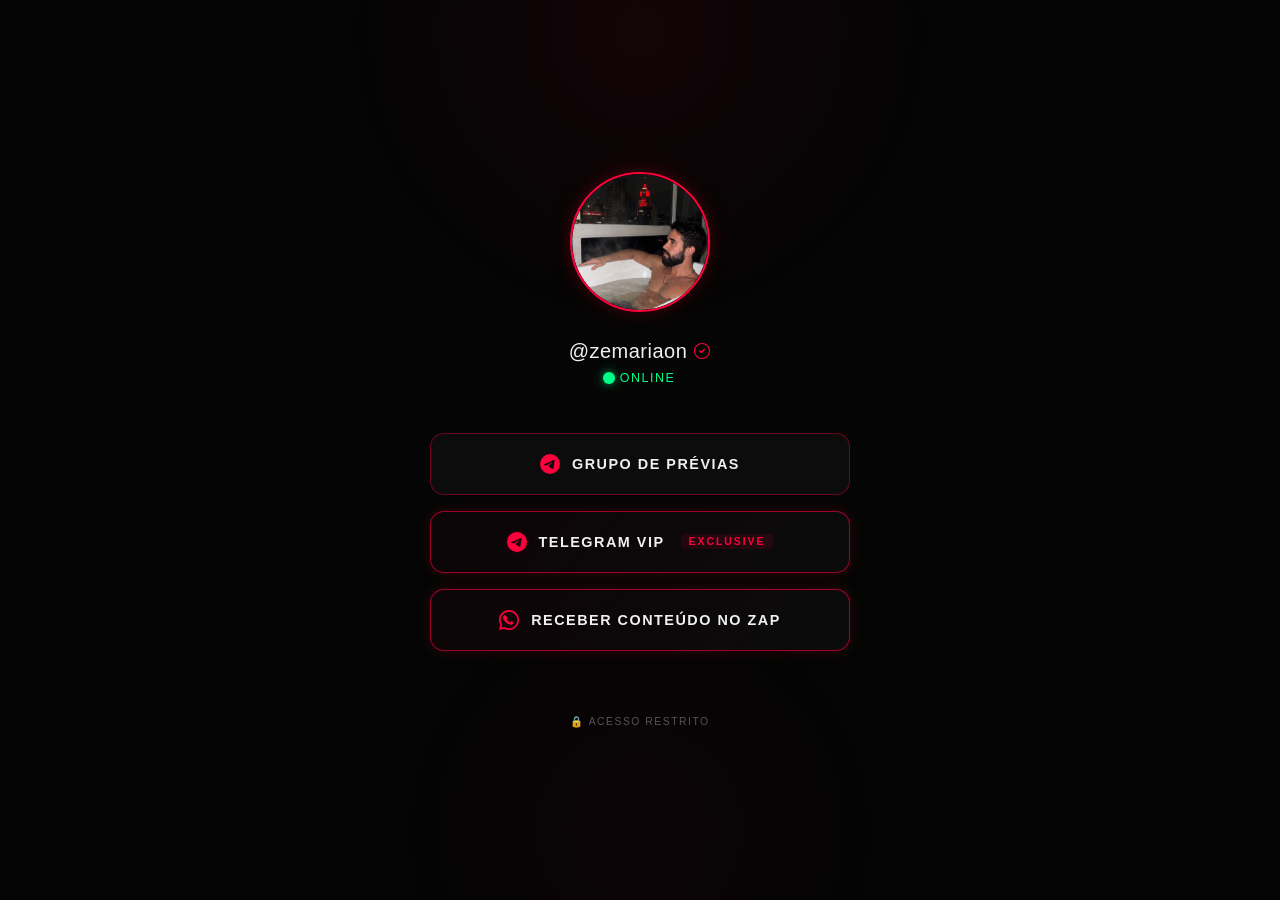
==== index.htm @ 59e33ff2 "Add files via upload" ====
<!DOCTYPE html>
<html lang="pt-BR">

<head>
  <meta charset="UTF-8">
  <meta name="viewport" content="width=device-width, initial-scale=1.0">
  <meta name="description" content="Acesse conteúdos exclusivos e entre no grupo VIP pelo Telegram.">
  <meta name="theme-color" content="#050505">
  <title>Perfil Exclusivo</title>
  <link rel="stylesheet" href="style.css">

  <!-- Favicon inline (red diamond) -->
  <link rel="icon" href="data:image/svg+xml,<svg xmlns='http://www.w3.org/2000/svg' viewBox='0 0 100 100'><text y='0.9em' font-size='90'>💎</text></svg>">
</head>

<body>

  <div class="container">

    <!-- ── Profile Photo ── -->
    <div class="profile-wrapper">
      <div class="profile-glow"></div>
      <img src="profile.jpeg" alt="Foto de perfil" class="profile-photo" loading="eager">
    </div>

    <!-- ── Username ── -->
    <div class="username-section">
      <div class="username">
        @zemariaon
        <!-- Verified badge -->
        <span class="verified-badge" title="Verificado">
          <svg viewbox="0 0 24 24" fill="none" xmlns="http://www.w3.org/2000/svg">
            <path d="M9 12l2 2 4-4" stroke="#FF003C" stroke-width="2" stroke-linecap="round" stroke-linejoin="round"></path>
            <path d="M12 2C6.48 2 2 6.48 2 12s4.48 10 10 10 10-4.48 10-10S17.52 2 12 2z" stroke="#FF003C" stroke-width="1.5" fill="none"></path>
          </svg>
        </span>
      </div>
      <div class="status-online">
        <span class="status-dot-wrapper">
          <span class="status-dot-ping"></span>
          <span class="status-dot"></span>
        </span>
        <span class="status-text">Online</span>
      </div>
    </div>

    <!-- ── Buttons ── -->
    <div class="buttons-group">

      <!-- Grupo de Prévias -->
      <a href="https://t.me/+c9ROxH11eikwNGI5" class="btn" id="btn-previas" target="_blank" rel="noopener noreferrer">
        <span class="btn-icon">
          <svg viewbox="0 0 24 24" xmlns="http://www.w3.org/2000/svg">
            <path d="M11.944 0A12 12 0 0 0 0 12a12 12 0 0 0 12 12 12 12 0 0 0 12-12A12 12 0 0 0 12 0a12 12 0 0 0-.056 0zm4.962 7.224c.1-.002.321.023.465.14a.506.506 0 0 1 .171.325c.016.093.036.306.02.472-.18 1.898-.962 6.502-1.36 8.627-.168.9-.499 1.201-.82 1.23-.696.065-1.225-.46-1.9-.902-1.056-.693-1.653-1.124-2.678-1.8-1.185-.78-.417-1.21.258-1.91.177-.184 3.247-2.977 3.307-3.23.007-.032.014-.15-.056-.212s-.174-.041-.249-.024c-.106.024-1.793 1.14-5.061 3.345-.48.33-.913.49-1.302.48-.428-.008-1.252-.241-1.865-.44-.752-.245-1.349-.374-1.297-.789.027-.216.325-.437.893-.663 3.498-1.524 5.83-2.529 6.998-3.014 3.332-1.386 4.025-1.627 4.476-1.635z"></path>
          </svg>
        </span>
        GRUPO DE PRÉVIAS
      </a>

      <!-- Telegram VIP -->
      <a href="https://t.me/zezemariabot?start=linkbio2" class="btn btn--vip" id="btn-vip" target="_blank" rel="noopener noreferrer">
        <span class="btn-icon">
          <svg viewbox="0 0 24 24" xmlns="http://www.w3.org/2000/svg">
            <path d="M11.944 0A12 12 0 0 0 0 12a12 12 0 0 0 12 12 12 12 0 0 0 12-12A12 12 0 0 0 12 0a12 12 0 0 0-.056 0zm4.962 7.224c.1-.002.321.023.465.14a.506.506 0 0 1 .171.325c.016.093.036.306.02.472-.18 1.898-.962 6.502-1.36 8.627-.168.9-.499 1.201-.82 1.23-.696.065-1.225-.46-1.9-.902-1.056-.693-1.653-1.124-2.678-1.8-1.185-.78-.417-1.21.258-1.91.177-.184 3.247-2.977 3.307-3.23.007-.032.014-.15-.056-.212s-.174-.041-.249-.024c-.106.024-1.793 1.14-5.061 3.345-.48.33-.913.49-1.302.48-.428-.008-1.252-.241-1.865-.44-.752-.245-1.349-.374-1.297-.789.027-.216.325-.437.893-.663 3.498-1.524 5.83-2.529 6.998-3.014 3.332-1.386 4.025-1.627 4.476-1.635z"></path>
          </svg>
        </span>
        TELEGRAM VIP
        <span class="vip-label">EXCLUSIVE</span>
      </a>

      <!-- Receber Conteúdo no Zap -->
      <a href="https://ggcheckout.app/checkout/v4/12ZdZEENy6Fd3tUeQCRN" class="btn btn--zap" id="btn-zap" target="_blank" rel="noopener noreferrer">
        <span class="btn-icon">
          <svg viewBox="0 0 24 24" xmlns="http://www.w3.org/2000/svg">
            <path d="M17.472 14.382c-.301-.15-1.78-.878-2.056-.979-.276-.1-.476-.15-.676.15-.2.301-.776.979-.952 1.18-.175.2-.35.226-.651.075-.3-.15-1.268-.468-2.416-1.493-.893-.798-1.496-1.783-1.672-2.083-.175-.3-.019-.462.132-.612.136-.135.301-.35.452-.526.15-.175.2-.301.3-.501.1-.2.05-.376-.025-.526-.075-.15-.676-1.63-1.927-2.23-.244-.585-.494-.505-.677-.514-.176-.008-.376-.01-.577-.01-.2 0-.526.075-.801.375-.276.301-1.053 1.028-1.053 2.507 0 1.478 1.078 2.905 1.228 3.106.15.2 2.122 3.24 5.141 4.544.718.31 1.278.496 1.716.635.722.23 1.379.197 1.899.12.579-.087 1.78-.727 2.03-1.429.251-.702.251-1.303.176-1.429-.075-.125-.275-.2-.576-.35zM12 0C5.373 0 0 5.373 0 12c0 2.115.553 4.101 1.519 5.828L0 24l6.345-1.494A11.936 11.936 0 0 0 12 24c6.627 0 12-5.373 12-12S18.627 0 12 0zm0 22c-1.848 0-3.582-.505-5.076-1.385l-.364-.216-3.766.886.903-3.667-.238-.378A9.957 9.957 0 0 1 2 12c0-5.514 4.486-10 10-10s10 4.486 10 10-4.486 10-10 10z"/>
          </svg>
        </span>
        Receber Conteúdo no Zap
      </a>

    </div>

    <!-- ── Footer ── -->
    <div class="footer">
      <span class="footer-text">🔒 Acesso restrito</span>
    </div>

  </div>

</body>

</html>
---- style.css ----
/* ========================================
   PRESSEL — Dark + Red Neon Premium
   ======================================== */

/* Google Font */
@import url('css2');

/* ── Design Tokens ── */
:root {
  --bg-primary: #050505;
  --bg-secondary: #0a0a0a;
  --bg-card: #0d0d0d;
  --bg-button: #0c0c0c;
  --neon-red: #FF003C;
  --neon-red-soft: rgba(255, 0, 60, 0.35);
  --neon-red-glow: rgba(255, 0, 60, 0.15);
  --neon-red-subtle: rgba(255, 0, 60, 0.06);
  --text-primary: #f0f0f0;
  --text-secondary: #888888;
  --text-muted: #555555;
  --border-subtle: rgba(255, 0, 60, 0.2);
  --border-button: rgba(255, 0, 60, 0.4);
  --border-vip: rgba(255, 0, 60, 0.6);
  --radius-full: 50%;
  --radius-lg: 14px;
  --max-width: 420px;
}

/* ── Reset ── */
*,
*::before,
*::after {
  margin: 0;
  padding: 0;
  box-sizing: border-box;
}

html {
  font-size: 16px;
  -webkit-font-smoothing: antialiased;
  -moz-osx-font-smoothing: grayscale;
}

/* ── Body ── */
body {
  font-family: 'Inter', -apple-system, BlinkMacSystemFont, 'Segoe UI', sans-serif;
  background-color: var(--bg-primary);
  color: var(--text-primary);
  min-height: 100vh;
  display: flex;
  justify-content: center;
  align-items: center;
  overflow-x: hidden;
  position: relative;
}

/* ── Ambient background glow ── */
body::before {
  content: '';
  position: fixed;
  top: -30%;
  left: 50%;
  transform: translateX(-50%);
  width: 600px;
  height: 600px;
  background: radial-gradient(circle, var(--neon-red-subtle) 0%, transparent 70%);
  pointer-events: none;
  z-index: 0;
}

body::after {
  content: '';
  position: fixed;
  bottom: -20%;
  left: 50%;
  transform: translateX(-50%);
  width: 500px;
  height: 500px;
  background: radial-gradient(circle, rgba(255, 0, 60, 0.03) 0%, transparent 70%);
  pointer-events: none;
  z-index: 0;
}

/* ── Container ── */
.container {
  width: 90%;
  max-width: var(--max-width);
  display: flex;
  flex-direction: column;
  align-items: center;
  padding: 60px 0 80px;
  position: relative;
  z-index: 1;
}

/* ── Profile Photo ── */
.profile-wrapper {
  position: relative;
  margin-bottom: 24px;
  opacity: 0;
  animation: fadeIn 0.8s ease-out 0.2s forwards;
}

.profile-glow {
  position: absolute;
  inset: -8px;
  border-radius: var(--radius-full);
  background: radial-gradient(circle, var(--neon-red-glow) 0%, transparent 70%);
  filter: blur(12px);
  z-index: 0;
  animation: pulseGlow 4s ease-in-out infinite;
}

.profile-photo {
  width: 130px;
  height: 130px;
  border-radius: var(--radius-full);
  object-fit: cover;
  border: 2px solid var(--neon-red);
  position: relative;
  z-index: 1;
  box-shadow:
    0 0 15px var(--neon-red-glow),
    0 0 30px rgba(255, 0, 60, 0.08);
}

/* ── Username ── */
.username-section {
  text-align: center;
  margin-bottom: 48px;
  opacity: 0;
  animation: fadeIn 0.8s ease-out 0.4s forwards;
}

.username {
  font-size: 1.25rem;
  font-weight: 500;
  letter-spacing: 0.5px;
  color: var(--text-primary);
  display: inline-flex;
  align-items: center;
  gap: 6px;
}

.verified-badge {
  display: inline-flex;
  align-items: center;
  justify-content: center;
  width: 18px;
  height: 18px;
  flex-shrink: 0;
}

.verified-badge svg {
  width: 18px;
  height: 18px;
}

.status-online {
  display: flex;
  align-items: center;
  justify-content: center;
  gap: 7px;
  margin-top: 8px;
}

.status-dot-wrapper {
  position: relative;
  display: inline-flex;
  align-items: center;
  justify-content: center;
  width: 8px;
  height: 8px;
}

.status-dot-ping {
  position: absolute;
  inset: -2px;
  border-radius: var(--radius-full);
  background-color: #00ff88;
  animation: pingGreen 1.8s cubic-bezier(0, 0, 0.2, 1) infinite;
}

.status-dot {
  position: relative;
  width: 8px;
  height: 8px;
  border-radius: var(--radius-full);
  background-color: #00ff88;
  box-shadow:
    0 0 8px #00ff88,
    0 0 16px rgba(0, 255, 136, 0.6);
  animation: blinkGreen 1.8s ease-in-out infinite;
}

.status-text {
  font-size: 0.78rem;
  font-weight: 500;
  color: #00ff88;
  letter-spacing: 1.5px;
  text-transform: uppercase;
}

@keyframes pingGreen {
  75%, 100% {
    transform: scale(2.5);
    opacity: 0;
  }
}

@keyframes blinkGreen {
  0%, 100% {
    opacity: 1;
    filter: brightness(1.1);
  }
  50% {
    opacity: 0.35;
    filter: brightness(0.8);
  }
}

/* ── Buttons ── */
.buttons-group {
  width: 100%;
  display: flex;
  flex-direction: column;
  gap: 16px;
}

.btn {
  display: flex;
  align-items: center;
  justify-content: center;
  gap: 12px;
  width: 100%;
  padding: 18px 24px;
  border-radius: var(--radius-lg);
  background: var(--bg-button);
  color: var(--text-primary);
  text-decoration: none;
  font-family: 'Inter', sans-serif;
  font-size: 0.9rem;
  font-weight: 600;
  letter-spacing: 1.5px;
  text-transform: uppercase;
  border: 1px solid var(--border-button);
  cursor: pointer;
  position: relative;
  overflow: hidden;
  transition:
    box-shadow 0.35s ease,
    border-color 0.35s ease,
    transform 0.25s ease,
    background 0.35s ease;
  /* Entry animation */
  opacity: 0;
  transform: translateY(20px);
}

.btn:nth-child(1) {
  animation: slideUp 0.6s ease-out 0.6s forwards;
}

.btn:nth-child(2) {
  animation: slideUp 0.6s ease-out 0.75s forwards;
}

.btn:nth-child(3) {
  animation: slideUp 0.6s ease-out 0.9s forwards;
}

/* Shimmer overlay */
.btn::before {
  content: '';
  position: absolute;
  top: 0;
  left: -100%;
  width: 100%;
  height: 100%;
  background: linear-gradient(
    90deg,
    transparent 0%,
    rgba(255, 0, 60, 0.04) 50%,
    transparent 100%
  );
  transition: left 0.5s ease;
}

.btn:hover::before {
  left: 100%;
}

.btn:hover {
  border-color: var(--neon-red);
  box-shadow:
    0 0 20px var(--neon-red-glow),
    0 0 40px rgba(255, 0, 60, 0.06),
    inset 0 0 20px rgba(255, 0, 60, 0.03);
  transform: translateY(-2px);
  background: rgba(255, 0, 60, 0.04);
}

.btn:active {
  transform: translateY(0);
  transition: transform 0.1s ease;
}

/* Telegram icon */
.btn-icon {
  display: inline-flex;
  align-items: center;
  justify-content: center;
  flex-shrink: 0;
}

.btn-icon svg {
  width: 20px;
  height: 20px;
  fill: var(--neon-red);
  transition: filter 0.35s ease;
}

.btn:hover .btn-icon svg {
  filter: drop-shadow(0 0 4px var(--neon-red-soft));
}

/* ── VIP Button — Extra emphasis ── */
.btn--vip {
  border-color: var(--border-vip);
  box-shadow:
    0 0 12px var(--neon-red-glow),
    0 0 25px rgba(255, 0, 60, 0.05);
  background: linear-gradient(
    135deg,
    rgba(255, 0, 60, 0.03) 0%,
    var(--bg-button) 100%
  );
}

.btn--vip:hover {
  border-color: var(--neon-red);
  box-shadow:
    0 0 25px var(--neon-red-soft),
    0 0 50px rgba(255, 0, 60, 0.1),
    inset 0 0 25px rgba(255, 0, 60, 0.05);
  background: linear-gradient(
    135deg,
    rgba(255, 0, 60, 0.08) 0%,
    rgba(255, 0, 60, 0.02) 100%
  );
}

.btn--vip .btn-icon svg {
  filter: drop-shadow(0 0 3px var(--neon-red-glow));
}

.btn--vip:hover .btn-icon svg {
  filter: drop-shadow(0 0 6px var(--neon-red-soft));
}

/* ── VIP label accent ── */
.vip-label {
  font-size: 0.65rem;
  font-weight: 700;
  letter-spacing: 2px;
  color: var(--neon-red);
  background: rgba(255, 0, 60, 0.1);
  padding: 2px 8px;
  border-radius: 4px;
  margin-left: 4px;
}

/* ── Zap Button — Checkout emphasis ── */
.btn--zap {
  border-color: var(--border-vip);
  box-shadow:
    0 0 12px var(--neon-red-glow),
    0 0 25px rgba(255, 0, 60, 0.05);
  background: linear-gradient(
    135deg,
    rgba(255, 0, 60, 0.03) 0%,
    var(--bg-button) 100%
  );
}

.btn--zap:hover {
  border-color: var(--neon-red);
  box-shadow:
    0 0 25px var(--neon-red-soft),
    0 0 50px rgba(255, 0, 60, 0.1),
    inset 0 0 25px rgba(255, 0, 60, 0.05);
  background: linear-gradient(
    135deg,
    rgba(255, 0, 60, 0.08) 0%,
    rgba(255, 0, 60, 0.02) 100%
  );
}

.btn--zap .btn-icon svg {
  filter: drop-shadow(0 0 3px var(--neon-red-glow));
}

.btn--zap:hover .btn-icon svg {
  filter: drop-shadow(0 0 6px var(--neon-red-soft));
}

/* ── Keyframes ── */
@keyframes fadeIn {
  from {
    opacity: 0;
    transform: translateY(8px);
  }
  to {
    opacity: 1;
    transform: translateY(0);
  }
}

@keyframes slideUp {
  from {
    opacity: 0;
    transform: translateY(20px);
  }
  to {
    opacity: 1;
    transform: translateY(0);
  }
}

@keyframes pulseGlow {
  0%, 100% {
    opacity: 0.6;
    transform: scale(1);
  }
  50% {
    opacity: 1;
    transform: scale(1.05);
  }
}

/* ── Footer ── */
.footer {
  margin-top: 60px;
  opacity: 0;
  animation: fadeIn 0.8s ease-out 1s forwards;
}

.footer-text {
  font-size: 0.65rem;
  color: var(--text-muted);
  letter-spacing: 1.5px;
  text-transform: uppercase;
}

/* ── Responsiveness ── */
@media (max-width: 480px) {
  .container {
    width: 88%;
    padding: 50px 0 60px;
  }

  .profile-photo {
    width: 115px;
    height: 115px;
  }

  .username {
    font-size: 1.15rem;
  }

  .btn {
    padding: 16px 20px;
    font-size: 0.82rem;
    letter-spacing: 1.2px;
  }
}

@media (min-width: 768px) {
  .container {
    padding: 100px 0;
  }

  .profile-photo {
    width: 140px;
    height: 140px;
  }

  .btn {
    padding: 20px 28px;
  }
}

/* ── Accessibility: reduced motion ── */
@media (prefers-reduced-motion: reduce) {
  *,
  *::before,
  *::after {
    animation-duration: 0.01ms !important;
    animation-iteration-count: 1 !important;
    transition-duration: 0.01ms !important;
  }
}
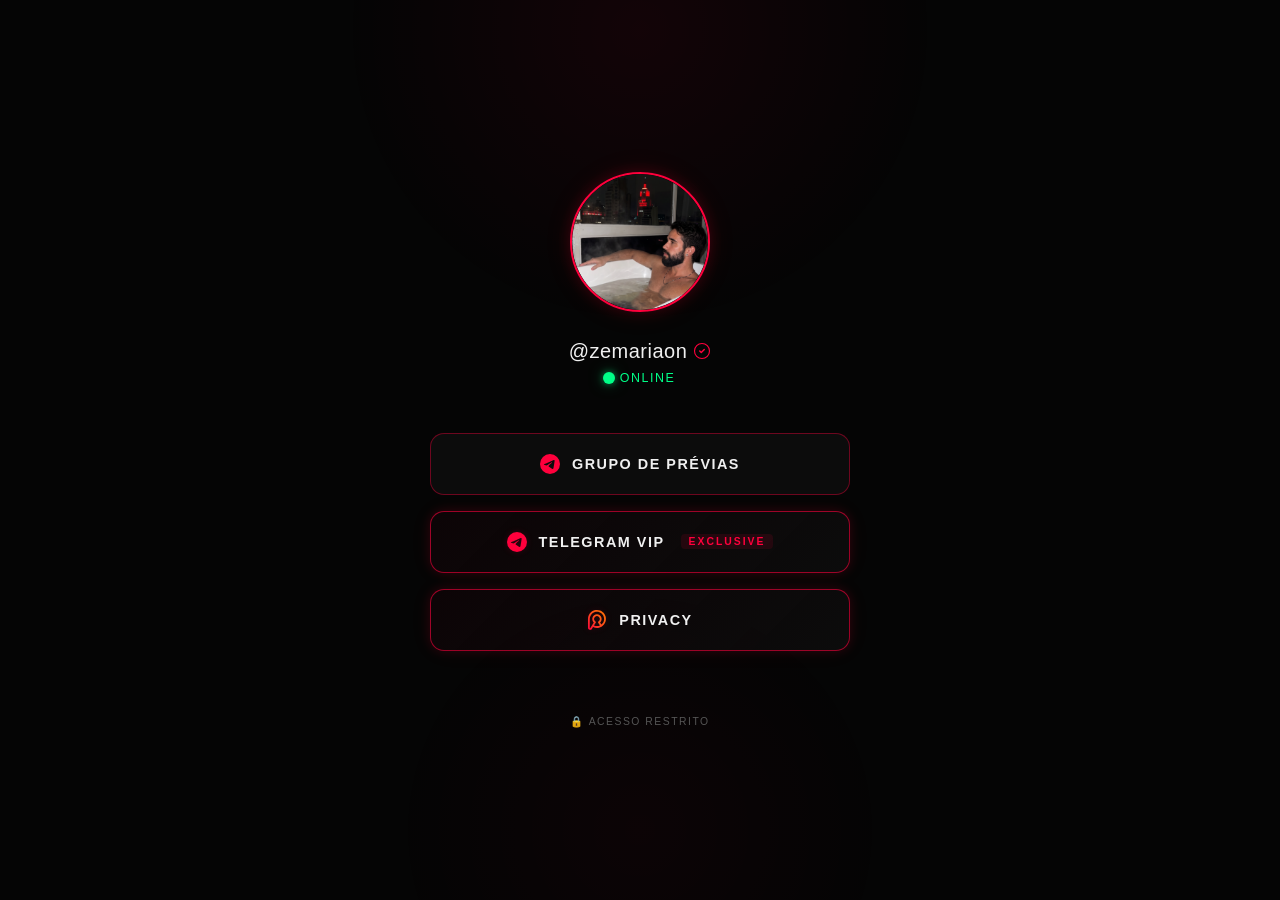
==== commit 2de79458: "Add files via upload" ====
--- a/index.htm
+++ b/index.htm
@@ -7,10 +7,14 @@
   <meta name="description" content="Acesse conteúdos exclusivos e entre no grupo VIP pelo Telegram.">
   <meta name="theme-color" content="#050505">
   <title>Perfil Exclusivo</title>
+  <link rel="preconnect" href="https://fonts.googleapis.com">
+  <link rel="preconnect" href="https://fonts.gstatic.com" crossorigin="">
+  <link href="css2?family=Inter:wght@300;400;500;600;700&display=swap" rel="stylesheet">
   <link rel="stylesheet" href="style.css">
 
   <!-- Favicon inline (red diamond) -->
-  <link rel="icon" href="data:image/svg+xml,<svg xmlns='http://www.w3.org/2000/svg' viewBox='0 0 100 100'><text y='0.9em' font-size='90'>💎</text></svg>">
+  <link rel="icon"
+    href="data:image/svg+xml,<svg xmlns='http://www.w3.org/2000/svg' viewBox='0 0 100 100'><text y='0.9em' font-size='90'>💎</text></svg>">
 </head>
 
 <body>
@@ -30,8 +34,10 @@
         <!-- Verified badge -->
         <span class="verified-badge" title="Verificado">
           <svg viewbox="0 0 24 24" fill="none" xmlns="http://www.w3.org/2000/svg">
-            <path d="M9 12l2 2 4-4" stroke="#FF003C" stroke-width="2" stroke-linecap="round" stroke-linejoin="round"></path>
-            <path d="M12 2C6.48 2 2 6.48 2 12s4.48 10 10 10 10-4.48 10-10S17.52 2 12 2z" stroke="#FF003C" stroke-width="1.5" fill="none"></path>
+            <path d="M9 12l2 2 4-4" stroke="#FF003C" stroke-width="2" stroke-linecap="round" stroke-linejoin="round">
+            </path>
+            <path d="M12 2C6.48 2 2 6.48 2 12s4.48 10 10 10 10-4.48 10-10S17.52 2 12 2z" stroke="#FF003C"
+              stroke-width="1.5" fill="none"></path>
           </svg>
         </span>
       </div>
@@ -51,31 +57,48 @@
       <a href="https://t.me/+c9ROxH11eikwNGI5" class="btn" id="btn-previas" target="_blank" rel="noopener noreferrer">
         <span class="btn-icon">
           <svg viewbox="0 0 24 24" xmlns="http://www.w3.org/2000/svg">
-            <path d="M11.944 0A12 12 0 0 0 0 12a12 12 0 0 0 12 12 12 12 0 0 0 12-12A12 12 0 0 0 12 0a12 12 0 0 0-.056 0zm4.962 7.224c.1-.002.321.023.465.14a.506.506 0 0 1 .171.325c.016.093.036.306.02.472-.18 1.898-.962 6.502-1.36 8.627-.168.9-.499 1.201-.82 1.23-.696.065-1.225-.46-1.9-.902-1.056-.693-1.653-1.124-2.678-1.8-1.185-.78-.417-1.21.258-1.91.177-.184 3.247-2.977 3.307-3.23.007-.032.014-.15-.056-.212s-.174-.041-.249-.024c-.106.024-1.793 1.14-5.061 3.345-.48.33-.913.49-1.302.48-.428-.008-1.252-.241-1.865-.44-.752-.245-1.349-.374-1.297-.789.027-.216.325-.437.893-.663 3.498-1.524 5.83-2.529 6.998-3.014 3.332-1.386 4.025-1.627 4.476-1.635z"></path>
+            <path
+              d="M11.944 0A12 12 0 0 0 0 12a12 12 0 0 0 12 12 12 12 0 0 0 12-12A12 12 0 0 0 12 0a12 12 0 0 0-.056 0zm4.962 7.224c.1-.002.321.023.465.14a.506.506 0 0 1 .171.325c.016.093.036.306.02.472-.18 1.898-.962 6.502-1.36 8.627-.168.9-.499 1.201-.82 1.23-.696.065-1.225-.46-1.9-.902-1.056-.693-1.653-1.124-2.678-1.8-1.185-.78-.417-1.21.258-1.91.177-.184 3.247-2.977 3.307-3.23.007-.032.014-.15-.056-.212s-.174-.041-.249-.024c-.106.024-1.793 1.14-5.061 3.345-.48.33-.913.49-1.302.48-.428-.008-1.252-.241-1.865-.44-.752-.245-1.349-.374-1.297-.789.027-.216.325-.437.893-.663 3.498-1.524 5.83-2.529 6.998-3.014 3.332-1.386 4.025-1.627 4.476-1.635z">
+            </path>
           </svg>
         </span>
         GRUPO DE PRÉVIAS
       </a>
 
       <!-- Telegram VIP -->
-      <a href="https://t.me/zezemariabot?start=linkbio2" class="btn btn--vip" id="btn-vip" target="_blank" rel="noopener noreferrer">
+      <a href="https://t.me/zezemariabot?start=linkbio2" class="btn btn--vip" id="btn-vip" target="_blank"
+        rel="noopener noreferrer">
         <span class="btn-icon">
           <svg viewbox="0 0 24 24" xmlns="http://www.w3.org/2000/svg">
-            <path d="M11.944 0A12 12 0 0 0 0 12a12 12 0 0 0 12 12 12 12 0 0 0 12-12A12 12 0 0 0 12 0a12 12 0 0 0-.056 0zm4.962 7.224c.1-.002.321.023.465.14a.506.506 0 0 1 .171.325c.016.093.036.306.02.472-.18 1.898-.962 6.502-1.36 8.627-.168.9-.499 1.201-.82 1.23-.696.065-1.225-.46-1.9-.902-1.056-.693-1.653-1.124-2.678-1.8-1.185-.78-.417-1.21.258-1.91.177-.184 3.247-2.977 3.307-3.23.007-.032.014-.15-.056-.212s-.174-.041-.249-.024c-.106.024-1.793 1.14-5.061 3.345-.48.33-.913.49-1.302.48-.428-.008-1.252-.241-1.865-.44-.752-.245-1.349-.374-1.297-.789.027-.216.325-.437.893-.663 3.498-1.524 5.83-2.529 6.998-3.014 3.332-1.386 4.025-1.627 4.476-1.635z"></path>
+            <path
+              d="M11.944 0A12 12 0 0 0 0 12a12 12 0 0 0 12 12 12 12 0 0 0 12-12A12 12 0 0 0 12 0a12 12 0 0 0-.056 0zm4.962 7.224c.1-.002.321.023.465.14a.506.506 0 0 1 .171.325c.016.093.036.306.02.472-.18 1.898-.962 6.502-1.36 8.627-.168.9-.499 1.201-.82 1.23-.696.065-1.225-.46-1.9-.902-1.056-.693-1.653-1.124-2.678-1.8-1.185-.78-.417-1.21.258-1.91.177-.184 3.247-2.977 3.307-3.23.007-.032.014-.15-.056-.212s-.174-.041-.249-.024c-.106.024-1.793 1.14-5.061 3.345-.48.33-.913.49-1.302.48-.428-.008-1.252-.241-1.865-.44-.752-.245-1.349-.374-1.297-.789.027-.216.325-.437.893-.663 3.498-1.524 5.83-2.529 6.998-3.014 3.332-1.386 4.025-1.627 4.476-1.635z">
+            </path>
           </svg>
         </span>
         TELEGRAM VIP
         <span class="vip-label">EXCLUSIVE</span>
       </a>
 
-      <!-- Receber Conteúdo no Zap -->
-      <a href="https://ggcheckout.app/checkout/v4/12ZdZEENy6Fd3tUeQCRN" class="btn btn--zap" id="btn-zap" target="_blank" rel="noopener noreferrer">
+      <!-- Privacy -->
+      <a href="https://privacy.com.br/@zemariaon" class="btn btn--privacy btn--zap" id="btn-privacy" target="_blank"
+        rel="noopener noreferrer">
         <span class="btn-icon">
-          <svg viewBox="0 0 24 24" xmlns="http://www.w3.org/2000/svg">
-            <path d="M17.472 14.382c-.301-.15-1.78-.878-2.056-.979-.276-.1-.476-.15-.676.15-.2.301-.776.979-.952 1.18-.175.2-.35.226-.651.075-.3-.15-1.268-.468-2.416-1.493-.893-.798-1.496-1.783-1.672-2.083-.175-.3-.019-.462.132-.612.136-.135.301-.35.452-.526.15-.175.2-.301.3-.501.1-.2.05-.376-.025-.526-.075-.15-.676-1.63-1.927-2.23-.244-.585-.494-.505-.677-.514-.176-.008-.376-.01-.577-.01-.2 0-.526.075-.801.375-.276.301-1.053 1.028-1.053 2.507 0 1.478 1.078 2.905 1.228 3.106.15.2 2.122 3.24 5.141 4.544.718.31 1.278.496 1.716.635.722.23 1.379.197 1.899.12.579-.087 1.78-.727 2.03-1.429.251-.702.251-1.303.176-1.429-.075-.125-.275-.2-.576-.35zM12 0C5.373 0 0 5.373 0 12c0 2.115.553 4.101 1.519 5.828L0 24l6.345-1.494A11.936 11.936 0 0 0 12 24c6.627 0 12-5.373 12-12S18.627 0 12 0zm0 22c-1.848 0-3.582-.505-5.076-1.385l-.364-.216-3.766.886.903-3.667-.238-.378A9.957 9.957 0 0 1 2 12c0-5.514 4.486-10 10-10s10 4.486 10 10-4.486 10-10 10z"/>
+          <svg class="privacy-icon" viewbox="224 202 1419 1573" xmlns="http://www.w3.org/2000/svg">
+            <defs>
+              <linearGradient id="privacy-gradient" x1="100%" y1="0%" x2="0%" y2="100%">
+                <stop offset="0%" stop-color="#FF7A00"></stop>
+                <stop offset="50%" stop-color="#FF4D1C"></stop>
+                <stop offset="100%" stop-color="#FF003C"></stop>
+              </linearGradient>
+            </defs>
+            <path
+              fill="url(#privacy-gradient)"
+              style="fill: url(#privacy-gradient);"
+              d="m697.8,1420.34l10.29-16.8,57.96-94.55,68.42-111.67c20.38-33.42,9.83-77.04-23.6-97.42-43.03-26.39-74.74-65.57-92.23-110.3-17.54-44.77-20.83-95.14-7.07-143.91,13.72-48.61,42.76-89.72,81.06-118.72,38.26-28.93,85.81-45.74,136.53-45.74s98.22,16.81,136.47,45.74c38.29,29,67.36,70.11,81.07,118.72,13.73,48.77,10.46,99.12-7.07,143.89-17.49,44.75-49.2,83.93-92.23,110.31-33.42,20.38-43.98,64-23.58,97.42l105.3,171.84,31.66,51.66c-34.13,15.33-69.6,27.19-105.91,35.49-40.95,9.35-83.81,12.31-125.61,12.31-4.07.09-8.11.14-12.17.14-75.7,0-150.54-16.52-219.29-48.42m-219.72-849.97c70.91-95.02,171.58-167.68,290.82-203.08,119.52-35.45,243.71-29.5,355,11.47,111.27,40.94,209.52,116.79,277.46,221.15,68,104.45,97.56,225.14,89.97,343.53-7.59,118.36-52.34,234.26-133.05,329.03-23.51,27.57-49.12,52.39-76.55,74.37l-31.78-51.78-71.73-117.1c41.69-38.31,73.43-85.29,93.54-136.72,28.51-72.79,33.85-154.63,11.54-233.8-22.42-79.4-69.76-146.48-132.16-193.69-62.4-47.24-139.75-74.65-221.99-74.65s-159.64,27.41-222.02,74.65c-62.36,47.2-109.76,114.28-132.14,193.69-22.35,79.18-16.99,161.03,11.5,233.8,20.12,51.45,51.85,98.41,93.55,136.72l-269.29,439.5c-2.92,4.73-7.03,8.15-11.59,9.97-4.59,1.78-10.06,2.02-15.6.5-5.38-1.55-9.76-4.54-12.74-8.41-2.89-3.86-4.58-8.98-4.58-14.79v-697.58h-.28c.02-124.41,41.09-241.65,112.11-336.77m250.84-339.09c-149.82,44.47-276.05,135.4-364.67,254.15-88.58,118.65-139.83,265.43-139.85,421.71h-.28v697.58c0,37.35,12.17,72.14,33.49,100.25,21.27,28.13,51.52,49.29,87.67,59.49,35.99,10.16,72.72,7.9,105.51-4.91,32.79-12.85,61.32-36.22,80.99-68.28l17.67-28.82h-.02l73.61-120.11c95.52,46.04,200.2,69.88,306.23,69.78,2.91,0,19.44-.33,22.75-.24,45.17-1.48,90.02-7.29,133.93-17.32,144.55-33,278.81-111.55,380.04-230.48,101.32-118.96,157.43-263.95,166.92-411.77,9.5-147.84-27.59-298.76-112.72-429.6-85.23-130.9-208.31-225.99-347.41-277.2-77.37-28.49-159.71-43.39-243.33-43.39-66.68,0-134.16,9.49-200.53,29.15">
+            </path>
           </svg>
         </span>
-        Receber Conteúdo no Zap
+        Privacy
       </a>
 
     </div>
--- a/style.css
+++ b/style.css
@@ -320,6 +320,14 @@
   transition: filter 0.35s ease;
 }
 
+.btn-icon svg.privacy-icon {
+  fill: none;
+}
+
+.btn-icon svg.privacy-icon path {
+  fill: url(#privacy-gradient);
+}
+
 .btn:hover .btn-icon svg {
   filter: drop-shadow(0 0 4px var(--neon-red-soft));
 }
@@ -370,7 +378,8 @@
   margin-left: 4px;
 }
 
-/* ── Zap Button — Checkout emphasis ── */
+/* ── Privacy & Zap Button ── */
+.btn--privacy,
 .btn--zap {
   border-color: var(--border-vip);
   box-shadow:
@@ -383,6 +392,7 @@
   );
 }
 
+.btn--privacy:hover,
 .btn--zap:hover {
   border-color: var(--neon-red);
   box-shadow:
@@ -396,12 +406,14 @@
   );
 }
 
+.btn--privacy .btn-icon svg,
 .btn--zap .btn-icon svg {
   filter: drop-shadow(0 0 3px var(--neon-red-glow));
 }
 
+.btn--privacy:hover .btn-icon svg,
 .btn--zap:hover .btn-icon svg {
-  filter: drop-shadow(0 0 6px var(--neon-red-soft));
+  filter: drop-shadow(0 0 6px rgba(255, 100, 30, 0.7));
 }
 
 /* ── Keyframes ── */
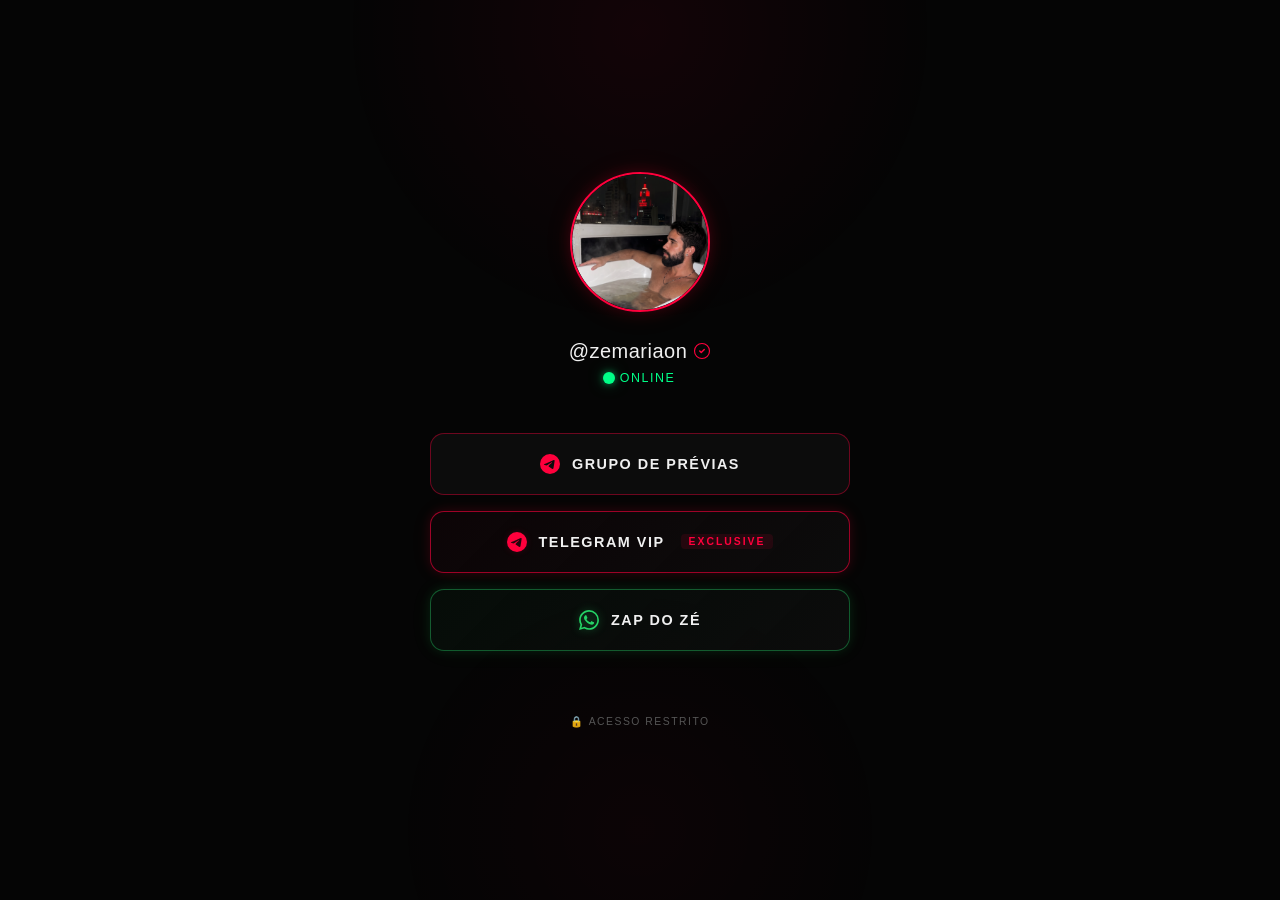
==== commit 8759bb88: "Add files via upload" ====
--- a/index.htm
+++ b/index.htm
@@ -79,26 +79,17 @@
         <span class="vip-label">EXCLUSIVE</span>
       </a>
 
-      <!-- Privacy -->
-      <a href="https://privacy.com.br/@zemariaon" class="btn btn--privacy btn--zap" id="btn-privacy" target="_blank"
+      <!-- Zap do Zé -->
+      <a href="https://pay.cakto.com.br/3fhash9_1198429" class="btn btn--zap" id="btn-zap" target="_blank"
         rel="noopener noreferrer">
         <span class="btn-icon">
-          <svg class="privacy-icon" viewbox="224 202 1419 1573" xmlns="http://www.w3.org/2000/svg">
-            <defs>
-              <linearGradient id="privacy-gradient" x1="100%" y1="0%" x2="0%" y2="100%">
-                <stop offset="0%" stop-color="#FF7A00"></stop>
-                <stop offset="50%" stop-color="#FF4D1C"></stop>
-                <stop offset="100%" stop-color="#FF003C"></stop>
-              </linearGradient>
-            </defs>
+          <svg class="zap-icon" viewBox="0 0 24 24" xmlns="http://www.w3.org/2000/svg">
             <path
-              fill="url(#privacy-gradient)"
-              style="fill: url(#privacy-gradient);"
-              d="m697.8,1420.34l10.29-16.8,57.96-94.55,68.42-111.67c20.38-33.42,9.83-77.04-23.6-97.42-43.03-26.39-74.74-65.57-92.23-110.3-17.54-44.77-20.83-95.14-7.07-143.91,13.72-48.61,42.76-89.72,81.06-118.72,38.26-28.93,85.81-45.74,136.53-45.74s98.22,16.81,136.47,45.74c38.29,29,67.36,70.11,81.07,118.72,13.73,48.77,10.46,99.12-7.07,143.89-17.49,44.75-49.2,83.93-92.23,110.31-33.42,20.38-43.98,64-23.58,97.42l105.3,171.84,31.66,51.66c-34.13,15.33-69.6,27.19-105.91,35.49-40.95,9.35-83.81,12.31-125.61,12.31-4.07.09-8.11.14-12.17.14-75.7,0-150.54-16.52-219.29-48.42m-219.72-849.97c70.91-95.02,171.58-167.68,290.82-203.08,119.52-35.45,243.71-29.5,355,11.47,111.27,40.94,209.52,116.79,277.46,221.15,68,104.45,97.56,225.14,89.97,343.53-7.59,118.36-52.34,234.26-133.05,329.03-23.51,27.57-49.12,52.39-76.55,74.37l-31.78-51.78-71.73-117.1c41.69-38.31,73.43-85.29,93.54-136.72,28.51-72.79,33.85-154.63,11.54-233.8-22.42-79.4-69.76-146.48-132.16-193.69-62.4-47.24-139.75-74.65-221.99-74.65s-159.64,27.41-222.02,74.65c-62.36,47.2-109.76,114.28-132.14,193.69-22.35,79.18-16.99,161.03,11.5,233.8,20.12,51.45,51.85,98.41,93.55,136.72l-269.29,439.5c-2.92,4.73-7.03,8.15-11.59,9.97-4.59,1.78-10.06,2.02-15.6.5-5.38-1.55-9.76-4.54-12.74-8.41-2.89-3.86-4.58-8.98-4.58-14.79v-697.58h-.28c.02-124.41,41.09-241.65,112.11-336.77m250.84-339.09c-149.82,44.47-276.05,135.4-364.67,254.15-88.58,118.65-139.83,265.43-139.85,421.71h-.28v697.58c0,37.35,12.17,72.14,33.49,100.25,21.27,28.13,51.52,49.29,87.67,59.49,35.99,10.16,72.72,7.9,105.51-4.91,32.79-12.85,61.32-36.22,80.99-68.28l17.67-28.82h-.02l73.61-120.11c95.52,46.04,200.2,69.88,306.23,69.78,2.91,0,19.44-.33,22.75-.24,45.17-1.48,90.02-7.29,133.93-17.32,144.55-33,278.81-111.55,380.04-230.48,101.32-118.96,157.43-263.95,166.92-411.77,9.5-147.84-27.59-298.76-112.72-429.6-85.23-130.9-208.31-225.99-347.41-277.2-77.37-28.49-159.71-43.39-243.33-43.39-66.68,0-134.16,9.49-200.53,29.15">
+              d="M17.472 14.382c-.297-.149-1.758-.867-2.03-.967-.273-.099-.471-.148-.67.15-.197.297-.767.966-.94 1.164-.173.199-.347.223-.644.075-.297-.15-1.255-.463-2.39-1.475-.883-.788-1.48-1.761-1.653-2.059-.173-.297-.018-.458.13-.606.134-.133.298-.347.446-.52.149-.174.198-.298.298-.497.099-.198.05-.371-.025-.52-.075-.149-.669-1.612-.916-2.207-.242-.579-.487-.5-.669-.51-.173-.008-.371-.01-.57-.01-.198 0-.52.074-.792.372-.272.297-1.04 1.016-1.04 2.479 0 1.462 1.065 2.875 1.213 3.074.149.198 2.096 3.2 5.077 4.487.709.306 1.262.489 1.694.625.712.227 1.36.195 1.871.118.571-.085 1.758-.719 2.006-1.413.248-.694.248-1.289.173-1.413-.074-.124-.272-.198-.57-.347m-5.421 7.403h-.004a9.87 9.87 0 01-5.031-1.378l-.361-.214-3.741.982.998-3.648-.235-.374a9.86 9.86 0 01-1.51-5.26c.001-5.45 4.436-9.884 9.888-9.884 2.64 0 5.122 1.03 6.988 2.898a9.825 9.825 0 012.893 6.994c-.003 5.45-4.437 9.884-9.885 9.884m8.413-18.297A11.815 11.815 0 0012.05 0C5.495 0 .16 5.335.157 11.892c0 2.096.547 4.142 1.588 5.945L0 24l6.335-1.662c1.746.953 3.71 1.456 5.711 1.456h.005c6.554 0 11.89-5.335 11.893-11.893a11.821 11.821 0 00-3.48-8.413z">
             </path>
           </svg>
         </span>
-        Privacy
+        ZAP DO ZÉ
       </a>
 
     </div>
@@ -112,4 +103,4 @@
 
 </body>
 
-</html>+</html>
--- a/style.css
+++ b/style.css
@@ -3,7 +3,7 @@
    ======================================== */
 
 /* Google Font */
-@import url('css2');
+@import url('css2-1');
 
 /* ── Design Tokens ── */
 :root {
@@ -378,42 +378,49 @@
   margin-left: 4px;
 }
 
-/* ── Privacy & Zap Button ── */
-.btn--privacy,
+/* ── Zap Button ── */
 .btn--zap {
-  border-color: var(--border-vip);
-  box-shadow:
-    0 0 12px var(--neon-red-glow),
-    0 0 25px rgba(255, 0, 60, 0.05);
+  border-color: rgba(37, 211, 102, 0.4);
+  box-shadow:
+    0 0 12px rgba(37, 211, 102, 0.12),
+    0 0 25px rgba(37, 211, 102, 0.05);
   background: linear-gradient(
     135deg,
-    rgba(255, 0, 60, 0.03) 0%,
+    rgba(37, 211, 102, 0.04) 0%,
     var(--bg-button) 100%
   );
 }
 
-.btn--privacy:hover,
+.btn--zap::before {
+  background: linear-gradient(
+    90deg,
+    transparent 0%,
+    rgba(37, 211, 102, 0.06) 50%,
+    transparent 100%
+  );
+}
+
 .btn--zap:hover {
-  border-color: var(--neon-red);
-  box-shadow:
-    0 0 25px var(--neon-red-soft),
-    0 0 50px rgba(255, 0, 60, 0.1),
-    inset 0 0 25px rgba(255, 0, 60, 0.05);
+  border-color: #25D366;
+  box-shadow:
+    0 0 25px rgba(37, 211, 102, 0.35),
+    0 0 50px rgba(37, 211, 102, 0.1),
+    inset 0 0 25px rgba(37, 211, 102, 0.05);
   background: linear-gradient(
     135deg,
-    rgba(255, 0, 60, 0.08) 0%,
-    rgba(255, 0, 60, 0.02) 100%
+    rgba(37, 211, 102, 0.08) 0%,
+    rgba(37, 211, 102, 0.02) 100%
   );
 }
 
-.btn--privacy .btn-icon svg,
-.btn--zap .btn-icon svg {
-  filter: drop-shadow(0 0 3px var(--neon-red-glow));
-}
-
-.btn--privacy:hover .btn-icon svg,
+.btn--zap .btn-icon svg,
+.btn-icon svg.zap-icon {
+  fill: #25D366;
+  filter: drop-shadow(0 0 4px rgba(37, 211, 102, 0.45));
+}
+
 .btn--zap:hover .btn-icon svg {
-  filter: drop-shadow(0 0 6px rgba(255, 100, 30, 0.7));
+  filter: drop-shadow(0 0 8px rgba(37, 211, 102, 0.85));
 }
 
 /* ── Keyframes ── */
